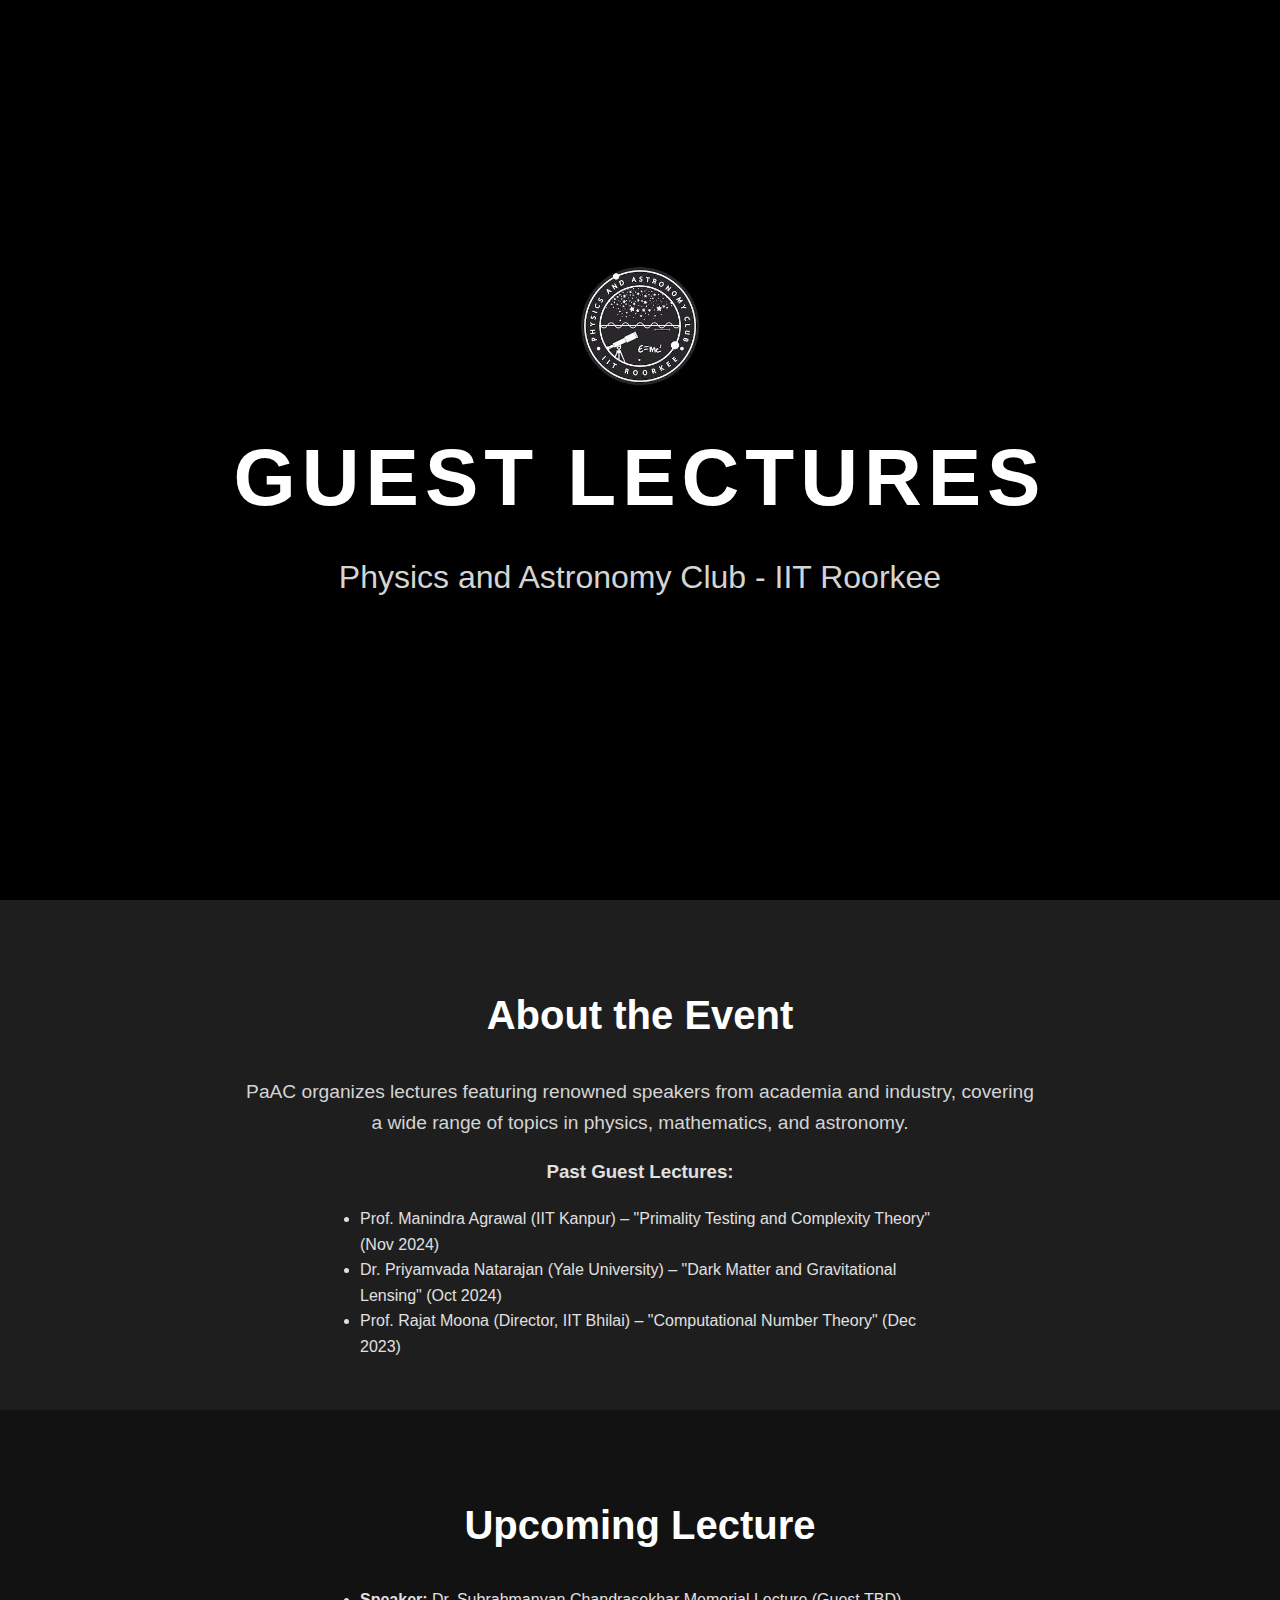
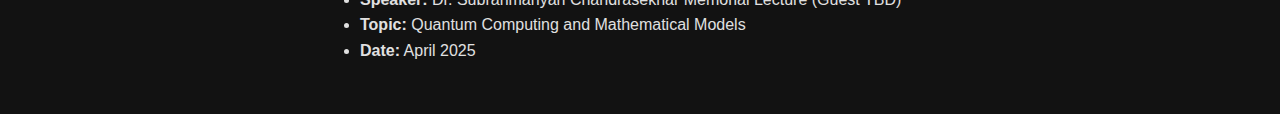
==== guest-lectures.html @ 5eab85cd "Add files via upload" ====
<!DOCTYPE html>
<html lang="en">
<head>
  <meta charset="UTF-8">
  <meta name="viewport" content="width=device-width, initial-scale=1.0">
  <title>Guest Lectures - Physics and Astronomy Club</title>
  <link rel="stylesheet" href="styles.css">
</head>
<body>
  <header>
    <div class="blinking-dots">
      <!-- Adding blinking stars -->
      <div class="dot" style="top: 5%; left: 10%; animation-delay: 0s;"></div>
      <div class="dot" style="top: 15%; left: 25%; animation-delay: 0.5s;"></div>
      <div class="dot" style="top: 25%; left: 40%; animation-delay: 1s;"></div>
      <div class="dot" style="top: 35%; left: 55%; animation-delay: 1.5s;"></div>
      <div class="dot" style="top: 45%; left: 70%; animation-delay: 2s;"></div>
      <div class="dot" style="top: 55%; left: 85%; animation-delay: 2.5s;"></div>
      <div class="dot" style="top: 65%; left: 15%; animation-delay: 3s;"></div>
      <div class="dot" style="top: 75%; left: 30%; animation-delay: 3.5s;"></div>
      <div class="dot" style="top: 85%; left: 45%; animation-delay: 4s;"></div>
    </div>
    <div>
      <img src="logo.jpg" alt="PaAC Logo" class="logo">
      <h1>Guest Lectures</h1>
      <p>Physics and Astronomy Club - IIT Roorkee</p>
    </div>
  </header>
  <section class="about-section">
    <h2>About the Event</h2>
    <p>
      PaAC organizes lectures featuring renowned speakers from academia and industry, covering a wide range of topics in physics, mathematics, and astronomy.
    </p>
    <h3>Past Guest Lectures:</h3>
    <ul style="text-align: left; max-width: 600px; margin: 0 auto;">
      <li>Prof. Manindra Agrawal (IIT Kanpur) – "Primality Testing and Complexity Theory" (Nov 2024)</li>
      <li>Dr. Priyamvada Natarajan (Yale University) – "Dark Matter and Gravitational Lensing" (Oct 2024)</li>
      <li>Prof. Rajat Moona (Director, IIT Bhilai) – "Computational Number Theory" (Dec 2023)</li>
    </ul>
  </section>
  <section class="events-section">
    <h2>Upcoming Lecture</h2>
    <ul style="text-align: left; max-width: 600px; margin: 0 auto;">
      <li><strong>Speaker:</strong> Dr. Subrahmanyan Chandrasekhar Memorial Lecture (Guest TBD)</li>
      <li><strong>Topic:</strong> Quantum Computing and Mathematical Models</li>
      <li><strong>Date:</strong> April 2025</li>
    </ul>
  </section>
</body>
</html>
---- styles.css ----
body {
  margin: 0;
  font-family: Arial, sans-serif;
  overflow-x: hidden;
  line-height: 1.6;
  background-color: #000000; 
  color: #e0e0e0;
}

/* Header Section */
header {
  position: relative;
  height: 100vh; /* Full-screen height */
  display: flex;
  flex-direction: column;
  justify-content: center;
  align-items: center;
  text-align: center;
  overflow: hidden;
}

header h1 {
  font-size: 5rem; /* Larger font size */
  margin: 0;
  text-transform: uppercase;
  letter-spacing: 6px; /* Thicker spacing */
  color: #ffffff;
  font-weight: bold; /* Bold text */
}

header p {
  font-size: 2rem; /* Larger subtitle */
  margin-top: 10px;
  color: #d4d4d4;
  font-weight: 500; /* Slightly thicker subtitle */
}

.logo {
  width: 15%; /* Logo size as a percentage of the heading */
  max-width: 200px; /* Maximum size for larger screens */
  margin-bottom: 20px;
  position: relative;
}

/* Blinking Stars */
.blinking-dots {
  position: absolute;
  top: 0;
  left: 0;
  width: 100%;
  height: 100%;
  z-index: -1;
}

.dot {
  position: absolute;
  width: 3px;
  height: 3px;
  background-color: #ffffff;
  border-radius: 50%;
  opacity: 0;
  animation: blink 2s infinite;
}

@keyframes blink {
  0%, 100% {
    opacity: 0;
  }
  50% {
    opacity: 1;
  }
}

/* Solar System */
.solar-system {
  position: relative;
  width: 100%;
  height: 150px; /* Height for planets */
  margin-top: 20px;
  display: flex;
  justify-content: space-around;
  align-items: center;
}

.sun {
  position: absolute;
  top: 50%;
  left: 5%; /* Sun on the left */
  transform: translateY(-50%);
  width: 150px; /* Full circle sun */
  height: 150px;
  background-color: #ffcc00;
  border-radius: 50%;
  box-shadow: 0 0 100px #ffcc00, 0 0 200px #ffcc00;
  z-index: 1; /* Ensure sun is above planets */
}

.planet {
  position: relative;
  border-radius: 50%;
  box-shadow: 0 0 50px rgba(255, 255, 255, 0.8); /* Brighter glow */
  z-index: 2; /* Ensure planets are above star field */
}

.mercury {
  width: 15px;
  height: 15px;
  background-color: #b3a38f;
  margin-left: 220px;
}

.venus {
  width: 20px;
  height: 20px;
  background-color: #e7c7a9;
}

.earth {
  width: 25px;
  height: 25px;
  background-color: #6eb5ff;
}

.mars {
  width: 22px;
  height: 22px;
  background-color: #d64f00;
}

.jupiter {
  width: 45px;
  height: 45px;
  background-color: #ffd18f;
}

.saturn {
  width: 40px;
  height: 40px;
  background-color: #f2d4a6;
  position: relative;
}

.saturn::after {
  content: '';
  position: absolute;
  top: 50%;
  left: 50%;
  transform: translate(-50%, -50%) rotate(-45deg);
  width: 70px;
  height: 20px;
  background-color: rgba(242, 212, 166, 0.8);
  border-radius: 50%;
}

.uranus {
  width: 35px;
  height: 35px;
  background-color: #a6e7ff;
}

.neptune {
  width: 35px;
  height: 35px;
  background-color: #6b8cff;
}

/* About Section */
.about-section {
  padding: 50px 20px;
  text-align: center;
  background-color: #1e1e1e; /* Slightly lighter dark theme */
}

.about-section h2 {
  font-size: 2.5rem;
  margin-bottom: 30px;
  color: #ffffff;
}

.about-section p {
  font-size: 1.2rem;
  margin: 0 auto;
  max-width: 800px;
  color: #d4d4d4;
}

/* Events Section */
.events-section {
  padding: 50px 20px;
  text-align: center;
  background-color: #121212; /* Same as body for seamless transition */
}

.events-section h2 {
  font-size: 2.5rem;
  margin-bottom: 30px;
  color: #ffffff;
}

.event-list {
  display: flex;
  flex-wrap: wrap;
  gap: 20px;
  justify-content: center;
}

.event-card {
  background-color: #1e1e1e; /* Dark theme card */
  border: 1px solid #333333;
  border-radius: 8px;
  padding: 15px;
  width: 300px;
  text-align: center;
  transition: transform 0.3s ease, box-shadow 0.3s ease;
  box-shadow: 0 4px 6px rgba(0, 0, 0, 0.2);
}

.event-card:hover {
  transform: scale(1.05);
  box-shadow: 0 8px 12px rgba(0, 0, 0, 0.3);
}

.event-card img {
  max-width: 100%;
  height: auto;
  border-radius: 8px;
}

.event-card h3 {
  color: #ffffff;
}

.event-card p {
  color: #d4d4d4;
}

/* Responsive Design */
@media (max-width: 768px) {
  header h1 {
    font-size: 3.5rem; /* Adjusted for smaller screens */
  }

  header p {
    font-size: 1.5rem; /* Adjusted for smaller screens */
  }

  .logo {
    width: 25%; /* Smaller logo for mobile */
  }

  .about-section h2,
  .events-section h2 {
    font-size: 2rem;
  }
}
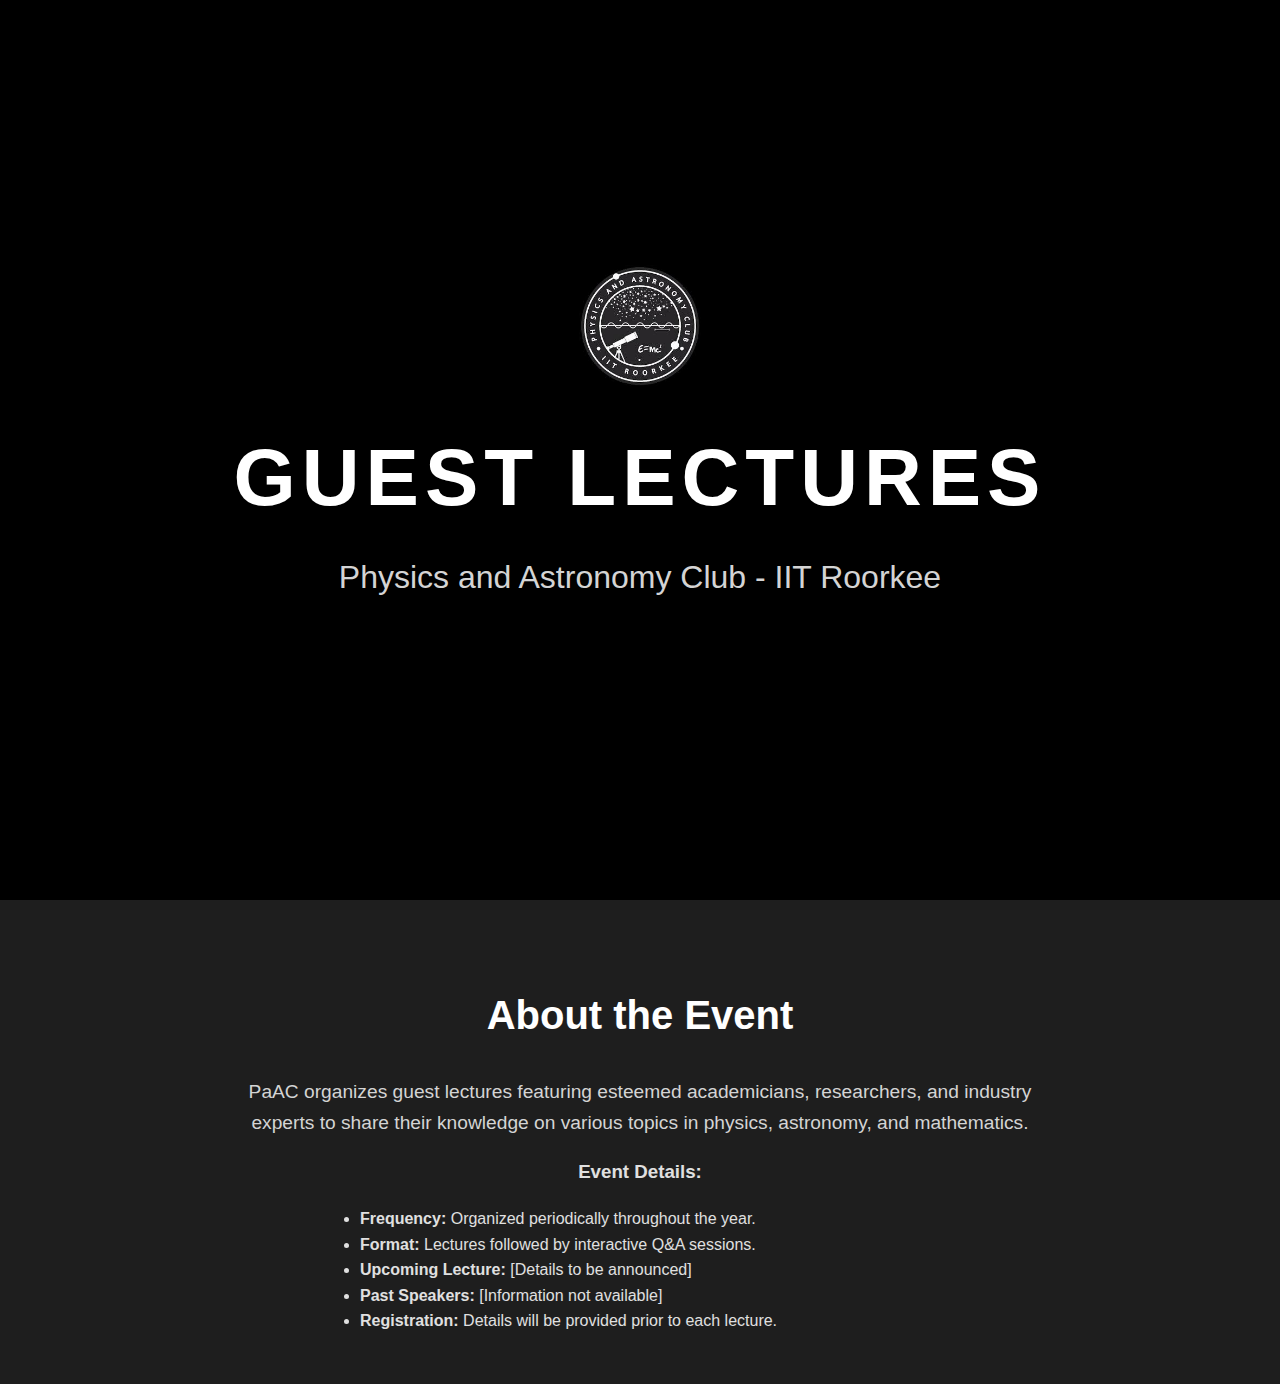
==== commit dcf1cdd6: "Update guest-lectures.html" ====
--- a/guest-lectures.html
+++ b/guest-lectures.html
@@ -29,22 +29,16 @@
   <section class="about-section">
     <h2>About the Event</h2>
     <p>
-      PaAC organizes lectures featuring renowned speakers from academia and industry, covering a wide range of topics in physics, mathematics, and astronomy.
+      PaAC organizes guest lectures featuring esteemed academicians, researchers, and industry experts to share their knowledge on various topics in physics, astronomy, and mathematics.
     </p>
-    <h3>Past Guest Lectures:</h3>
+    <h3>Event Details:</h3>
     <ul style="text-align: left; max-width: 600px; margin: 0 auto;">
-      <li>Prof. Manindra Agrawal (IIT Kanpur) – "Primality Testing and Complexity Theory" (Nov 2024)</li>
-      <li>Dr. Priyamvada Natarajan (Yale University) – "Dark Matter and Gravitational Lensing" (Oct 2024)</li>
-      <li>Prof. Rajat Moona (Director, IIT Bhilai) – "Computational Number Theory" (Dec 2023)</li>
-    </ul>
-  </section>
-  <section class="events-section">
-    <h2>Upcoming Lecture</h2>
-    <ul style="text-align: left; max-width: 600px; margin: 0 auto;">
-      <li><strong>Speaker:</strong> Dr. Subrahmanyan Chandrasekhar Memorial Lecture (Guest TBD)</li>
-      <li><strong>Topic:</strong> Quantum Computing and Mathematical Models</li>
-      <li><strong>Date:</strong> April 2025</li>
+      <li><strong>Frequency:</strong> Organized periodically throughout the year.</li>
+      <li><strong>Format:</strong> Lectures followed by interactive Q&A sessions.</li>
+      <li><strong>Upcoming Lecture:</strong> [Details to be announced]</li>
+      <li><strong>Past Speakers:</strong> [Information not available]</li>
+      <li><strong>Registration:</strong> Details will be provided prior to each lecture.</li>
     </ul>
   </section>
 </body>
-</html>+</html>
